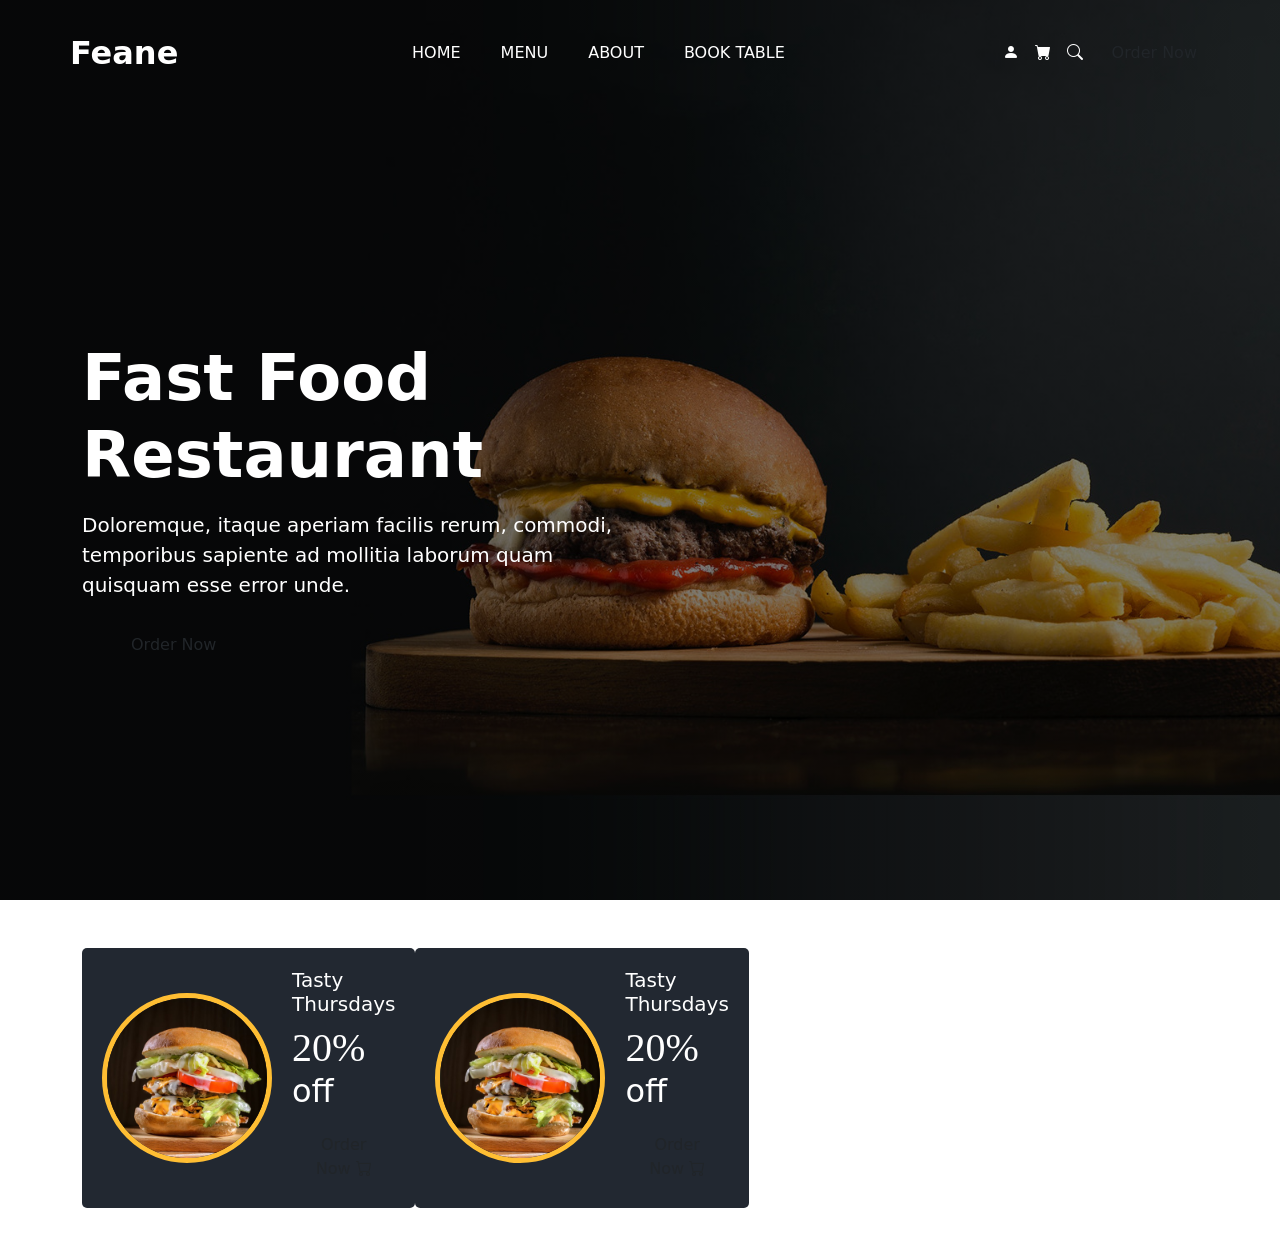
==== index.html @ 885e2698 "implement landing page hero and promotional offer cards" ====
<!DOCTYPE html>
<html lang="en">

<head>
    <meta charset="UTF-8">
    <meta name="viewport" content="width=device-width, initial-scale=1.0">
    <title>Document</title>
    <!-- css  -->
    <link rel="stylesheet" href="/styles/style.css">

    <!-- css BootStrap -->
    <link href="https://cdn.jsdelivr.net/npm/bootstrap@5.3.8/dist/css/bootstrap.min.css" rel="stylesheet"
        integrity="sha384-sRIl4kxILFvY47J16cr9ZwB07vP4J8+LH7qKQnuqkuIAvNWLzeN8tE5YBujZqJLB" crossorigin="anonymous">

    <!-- BootStrap Icon -->
    <link rel="stylesheet" href="https://cdn.jsdelivr.net/npm/bootstrap-icons@1.13.1/font/bootstrap-icons.min.css">
</head>

<body>
    <section class="hero-container d-flex flex-column">
        <nav class="navbar navbar-expand-lg navbar-dark container py-4">
            <a class="navbar-brand fs-2 fw-bold" href="#">Feane</a>

            <div class="collapse navbar-collapse d-flex justify-content-between">
                <ul class="navbar-nav mx-auto gap-4">
                    <li class="nav-item"><a class="nav-link text-white" href="#">HOME</a></li>
                    <li class="nav-item"><a class="nav-link text-white" href="#">MENU</a></li>
                    <li class="nav-item"><a class="nav-link text-white" href="#">ABOUT</a></li>
                    <li class="nav-item"><a class="nav-link text-white" href="#">BOOK TABLE</a></li>
                </ul>

                <div class="nav-actions d-flex align-items-center gap-3">
                    <i class="bi bi-person-fill text-white"></i>
                    <i class="bi bi-cart-fill text-white"></i>
                    <i class="bi bi-search text-white"></i>
                    <button class="btn btn-primary-custom rounded-pill">Order Now</button>
                </div>
            </div>
        </nav>

        <div class="container flex-grow-1 d-flex align-items-center">
            <div class="hero-content col-md-6">
                <h1 class="display-3 fw-bold mb-3">Fast Food Restaurant</h1>
                <p class="lead mb-4">
                    Doloremque, itaque aperiam facilis rerum, commodi, temporibus sapiente ad mollitia laborum quam
                    quisquam esse error unde.
                </p>
                <button class="btn btn-primary-custom rounded-pill px-5 py-2">Order Now</button>
            </div>
        </div>
    </section>

    <section class="offer-section py-5">
        <div class="container">
            <div class="row g-4">
                <div class="col-md-6 d-flex gap">
                    <article class="offer-card">
                        <div class="offer-card__img-box">
                            <img src="./image/o1.jpg" alt="Tasty Thursdays Pizza Offer">
                        </div>
                        <div class="offer-card__content">
                            <h5 class="offer-card__title">Tasty Thursdays</h5>
                            <h2 class="offer-card__discount">
                                <span>20%</span> off
                            </h2>
                            <button class="btn btn-primary-custom rounded-pill mt-2">Order Now <i
                                    class="bi bi-cart"></i></button>
                        </div>
                    </article>

                    <article class="offer-card">
                        <div class="offer-card__img-box">
                            <img src="./image/o1.jpg" alt="Tasty Thursdays Pizza Offer">
                        </div>
                        <div class="offer-card__content">
                            <h5 class="offer-card__title">Tasty Thursdays</h5>
                            <h2 class="offer-card__discount">
                                <span>20%</span> off
                            </h2>
                            <button class="btn btn-primary-custom rounded-pill mt-2">Order Now <i
                                    class="bi bi-cart"></i></button>
                        </div>
                    </article>
                </div>

            </div>
        </div>
    </section>

    
    <!-- BootStrap Script -->
    <script src="https://cdn.jsdelivr.net/npm/bootstrap@5.3.8/dist/js/bootstrap.bundle.min.js"
        integrity="sha384-FKyoEForCGlyvwx9Hj09JcYn3nv7wiPVlz7YYwJrWVcXK/BmnVDxM+D2scQbITxI"
        crossorigin="anonymous"></script>
</body>

</html>
---- styles/style.css ----
/* Custom Variables */
:root {
  --primary-yellow: #ffbe33;
  --dark-bg: #222831;
  --white: #ffffff;
}

* {
  margin: 0;
  padding: 0;
  box-sizing: border-box;
}

.hero-container {
  height: 100vh;
  background: linear-gradient(rgba(0,0,0,0.5), rgba(0,0,0,0.5)), url(../image/hero-bg.jpg);
  background-size: cover;
  background-position: center;
  color: var(--white);
}

.btn-primary-custom {
  background-color: var(--primary-yellow);
  color: var(--white);
  border: none;
  transition: 0.3s ease;
}

.btn-primary-custom:hover {
  background-color: #e69c00;
  transform: translateY(-2px);
}

/* Offer Section Styles - BEM Convention */
.offer-section {
  background-color: var(--white);
}

.offer-card {
  background-color: var(--dark-bg);
  display: flex;
  align-items: center;
  padding: 20px;
  border-radius: 5px;
  color: var(--white);
  transition: transform 0.3s ease;
}

.offer-card:hover {
  transform: scale(1.02);
}

.offer-card__img-box {
  width: 170px;
  height: 170px;
  min-width: 170px; /* Prevents image from shrinking */
  border: 5px solid var(--primary-yellow);
  border-radius: 50%;
  overflow: hidden;
  margin-right: 20px;
}

.offer-card__img-box img {
  width: 100%;
  height: 100%;
  object-fit: cover;
}

.offer-card__discount span {
  font-family: 'Dancing Script', cursive; /* Typical for restaurant sites */
  font-size: 2.5rem;
}
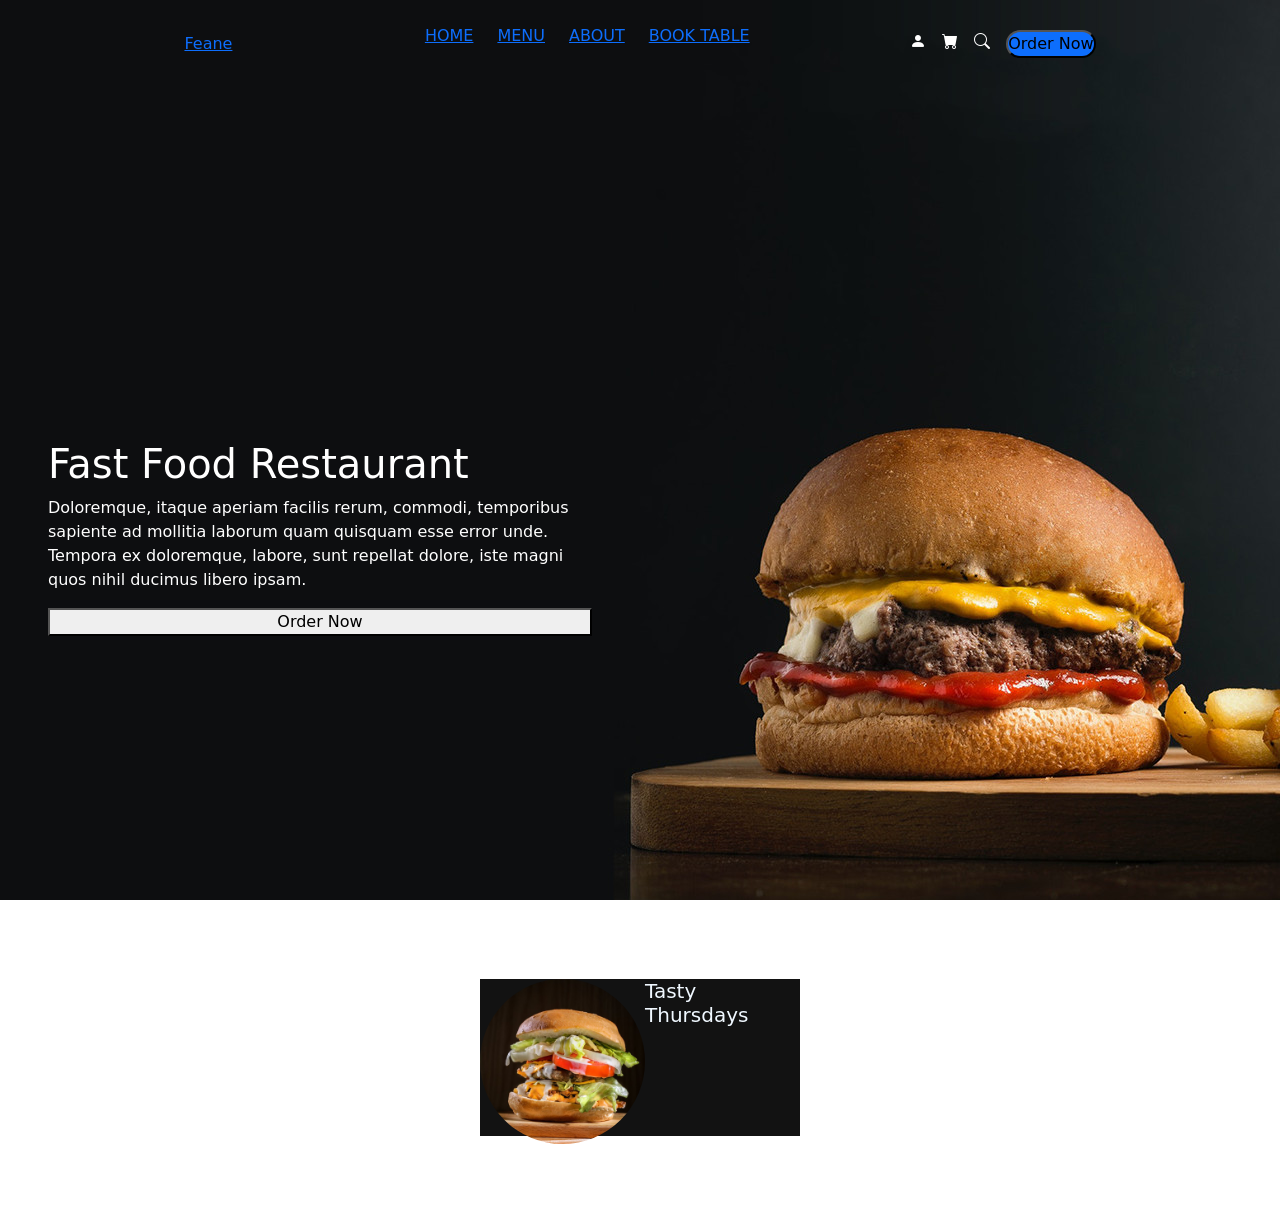
==== commit 9231de44: "create hero section and promotion section in landing page" ====
--- a/index.html
+++ b/index.html
@@ -17,77 +17,59 @@
 </head>
 
 <body>
-    <section class="hero-container d-flex flex-column">
-        <nav class="navbar navbar-expand-lg navbar-dark container py-4">
-            <a class="navbar-brand fs-2 fw-bold" href="#">Feane</a>
+    <div class="main">
+        <nav class="d-flex justify-content-evenly align-items-center p-4">
+            <div class="logo">
+                <a href="index.html">Feane</a>
+            </div>
 
-            <div class="collapse navbar-collapse d-flex justify-content-between">
-                <ul class="navbar-nav mx-auto gap-4">
-                    <li class="nav-item"><a class="nav-link text-white" href="#">HOME</a></li>
-                    <li class="nav-item"><a class="nav-link text-white" href="#">MENU</a></li>
-                    <li class="nav-item"><a class="nav-link text-white" href="#">ABOUT</a></li>
-                    <li class="nav-item"><a class="nav-link text-white" href="#">BOOK TABLE</a></li>
+            <div class="links">
+                <ul class="d-flex gap-4">
+                    <li><a href="">HOME</a></li>
+                    <li><a href="">MENU</a></li>
+                    <li><a href="">ABOUT</a></li>
+                    <li><a href="">BOOK TABLE</a></li>
                 </ul>
+            </div>
 
-                <div class="nav-actions d-flex align-items-center gap-3">
-                    <i class="bi bi-person-fill text-white"></i>
-                    <i class="bi bi-cart-fill text-white"></i>
-                    <i class="bi bi-search text-white"></i>
-                    <button class="btn btn-primary-custom rounded-pill">Order Now</button>
-                </div>
+            <div class="btns d-flex gap-3">
+                <i class="bi bi-person-fill"></i>
+                <i class="bi bi-cart-fill"></i>
+                <i class="bi bi-search"></i>
+
+                <button class="bg-primary rounded-pill">
+                    Order Now
+                </button>
             </div>
         </nav>
 
-        <div class="container flex-grow-1 d-flex align-items-center">
-            <div class="hero-content col-md-6">
-                <h1 class="display-3 fw-bold mb-3">Fast Food Restaurant</h1>
-                <p class="lead mb-4">
-                    Doloremque, itaque aperiam facilis rerum, commodi, temporibus sapiente ad mollitia laborum quam
-                    quisquam esse error unde.
-                </p>
-                <button class="btn btn-primary-custom rounded-pill px-5 py-2">Order Now</button>
+        <div class="hero h-100 w-50 d-flex justify-content-center flex-column align-content-start p-5">
+            <h1>
+                Fast Food Restaurant
+            </h1>
+
+            <p>
+                Doloremque, itaque aperiam facilis rerum, commodi, temporibus sapiente ad mollitia laborum quam quisquam
+                esse error unde. Tempora ex doloremque, labore, sunt repellat dolore, iste magni quos nihil ducimus
+                libero ipsam.
+            </p>
+
+            <button>
+                Order Now
+            </button>
+        </div>
+    </div>
+
+    <!-- offer Section -->
+    <section class="offer-section d-flex align-items-center justify-content-center">
+        <div class="cards h-50 w-25 d-flex">
+            <img src="./image/o1.jpg" alt="first">
+            <div class="description">
+                <h5>Tasty Thursdays</h5>
             </div>
         </div>
+        
     </section>
-
-    <section class="offer-section py-5">
-        <div class="container">
-            <div class="row g-4">
-                <div class="col-md-6 d-flex gap">
-                    <article class="offer-card">
-                        <div class="offer-card__img-box">
-                            <img src="./image/o1.jpg" alt="Tasty Thursdays Pizza Offer">
-                        </div>
-                        <div class="offer-card__content">
-                            <h5 class="offer-card__title">Tasty Thursdays</h5>
-                            <h2 class="offer-card__discount">
-                                <span>20%</span> off
-                            </h2>
-                            <button class="btn btn-primary-custom rounded-pill mt-2">Order Now <i
-                                    class="bi bi-cart"></i></button>
-                        </div>
-                    </article>
-
-                    <article class="offer-card">
-                        <div class="offer-card__img-box">
-                            <img src="./image/o1.jpg" alt="Tasty Thursdays Pizza Offer">
-                        </div>
-                        <div class="offer-card__content">
-                            <h5 class="offer-card__title">Tasty Thursdays</h5>
-                            <h2 class="offer-card__discount">
-                                <span>20%</span> off
-                            </h2>
-                            <button class="btn btn-primary-custom rounded-pill mt-2">Order Now <i
-                                    class="bi bi-cart"></i></button>
-                        </div>
-                    </article>
-                </div>
-
-            </div>
-        </div>
-    </section>
-
-    
     <!-- BootStrap Script -->
     <script src="https://cdn.jsdelivr.net/npm/bootstrap@5.3.8/dist/js/bootstrap.bundle.min.js"
         integrity="sha384-FKyoEForCGlyvwx9Hj09JcYn3nv7wiPVlz7YYwJrWVcXK/BmnVDxM+D2scQbITxI"
--- a/styles/style.css
+++ b/styles/style.css
@@ -1,72 +1,51 @@
-/* Custom Variables */
-:root {
-  --primary-yellow: #ffbe33;
-  --dark-bg: #222831;
-  --white: #ffffff;
-}
-
 * {
   margin: 0;
   padding: 0;
   box-sizing: border-box;
 }
 
-.hero-container {
-  height: 100vh;
-  background: linear-gradient(rgba(0,0,0,0.5), rgba(0,0,0,0.5)), url(../image/hero-bg.jpg);
-  background-size: cover;
-  background-position: center;
-  color: var(--white);
+html,
+body {
+  width: 100%;
+  height: 100%;
 }
 
-.btn-primary-custom {
-  background-color: var(--primary-yellow);
-  color: var(--white);
-  border: none;
-  transition: 0.3s ease;
+.main{
+  height: 100vh;
+  background-image: url(../image/hero-bg.jpg);
+  object-fit: cover;
+  color: white;
 }
 
-.btn-primary-custom:hover {
-  background-color: #e69c00;
-  transform: translateY(-2px);
+.hero{
+  width: 50vh;
+}
+.links ul{
+  list-style: none;
 }
 
-/* Offer Section Styles - BEM Convention */
-.offer-section {
-  background-color: var(--white);
+section{
+  height: 50vh;
 }
 
-.offer-card {
-  background-color: var(--dark-bg);
-  display: flex;
-  align-items: center;
-  padding: 20px;
-  border-radius: 5px;
-  color: var(--white);
-  transition: transform 0.3s ease;
+.offer-section{
+  height: 35%;
+  width: 100%;
+  background-color: white;
 }
 
-.offer-card:hover {
-  transform: scale(1.02);
+.offer-section .cards{
+  background-color: #121212;
+  color: aliceblue;
+  height: 415px;
+  width: 555px;
 }
 
-.offer-card__img-box {
-  width: 170px;
-  height: 170px;
-  min-width: 170px; /* Prevents image from shrinking */
-  border: 5px solid var(--primary-yellow);
+.offer-section .cards img {
+  object-fit: cover;
   border-radius: 50%;
-  overflow: hidden;
-  margin-right: 20px;
-}
+  border-color: yellow;
+  height: 165px;
+  width: 165px;
 
-.offer-card__img-box img {
-  width: 100%;
-  height: 100%;
-  object-fit: cover;
-}
-
-.offer-card__discount span {
-  font-family: 'Dancing Script', cursive; /* Typical for restaurant sites */
-  font-size: 2.5rem;
 }
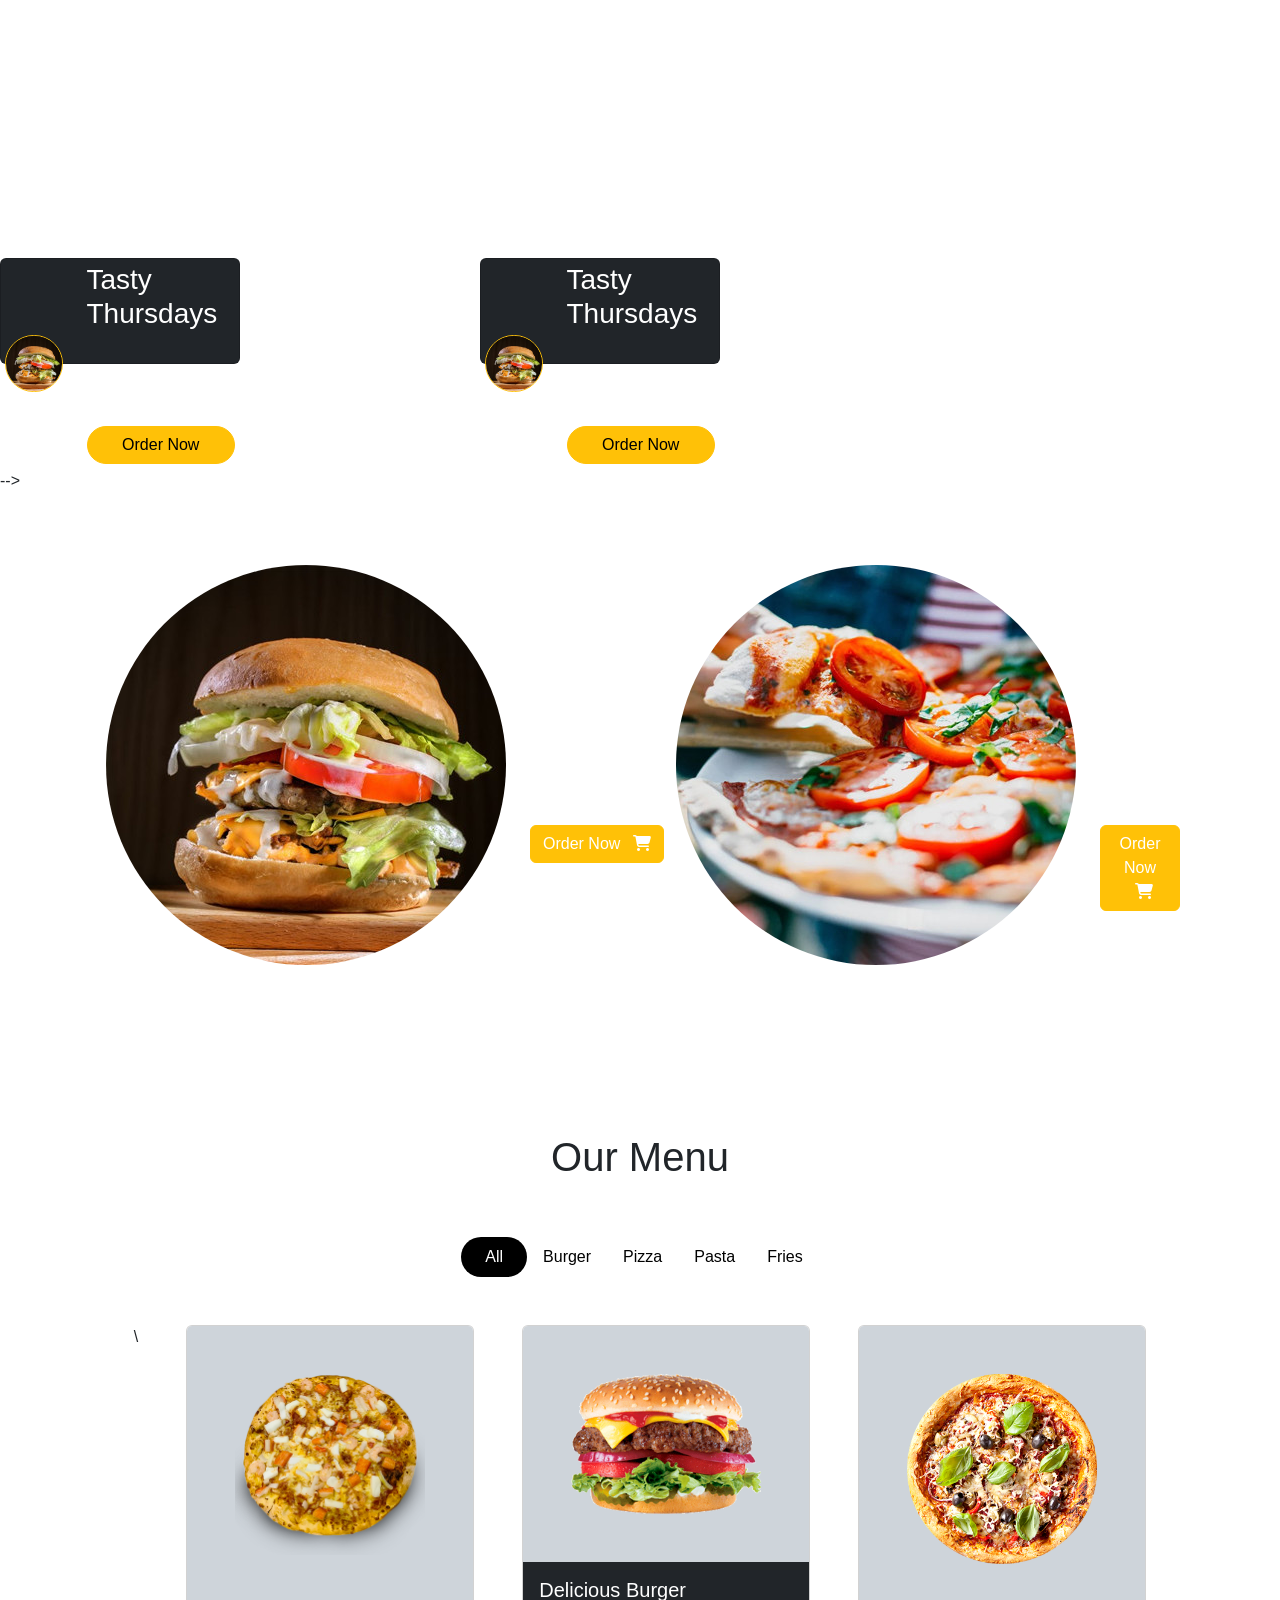
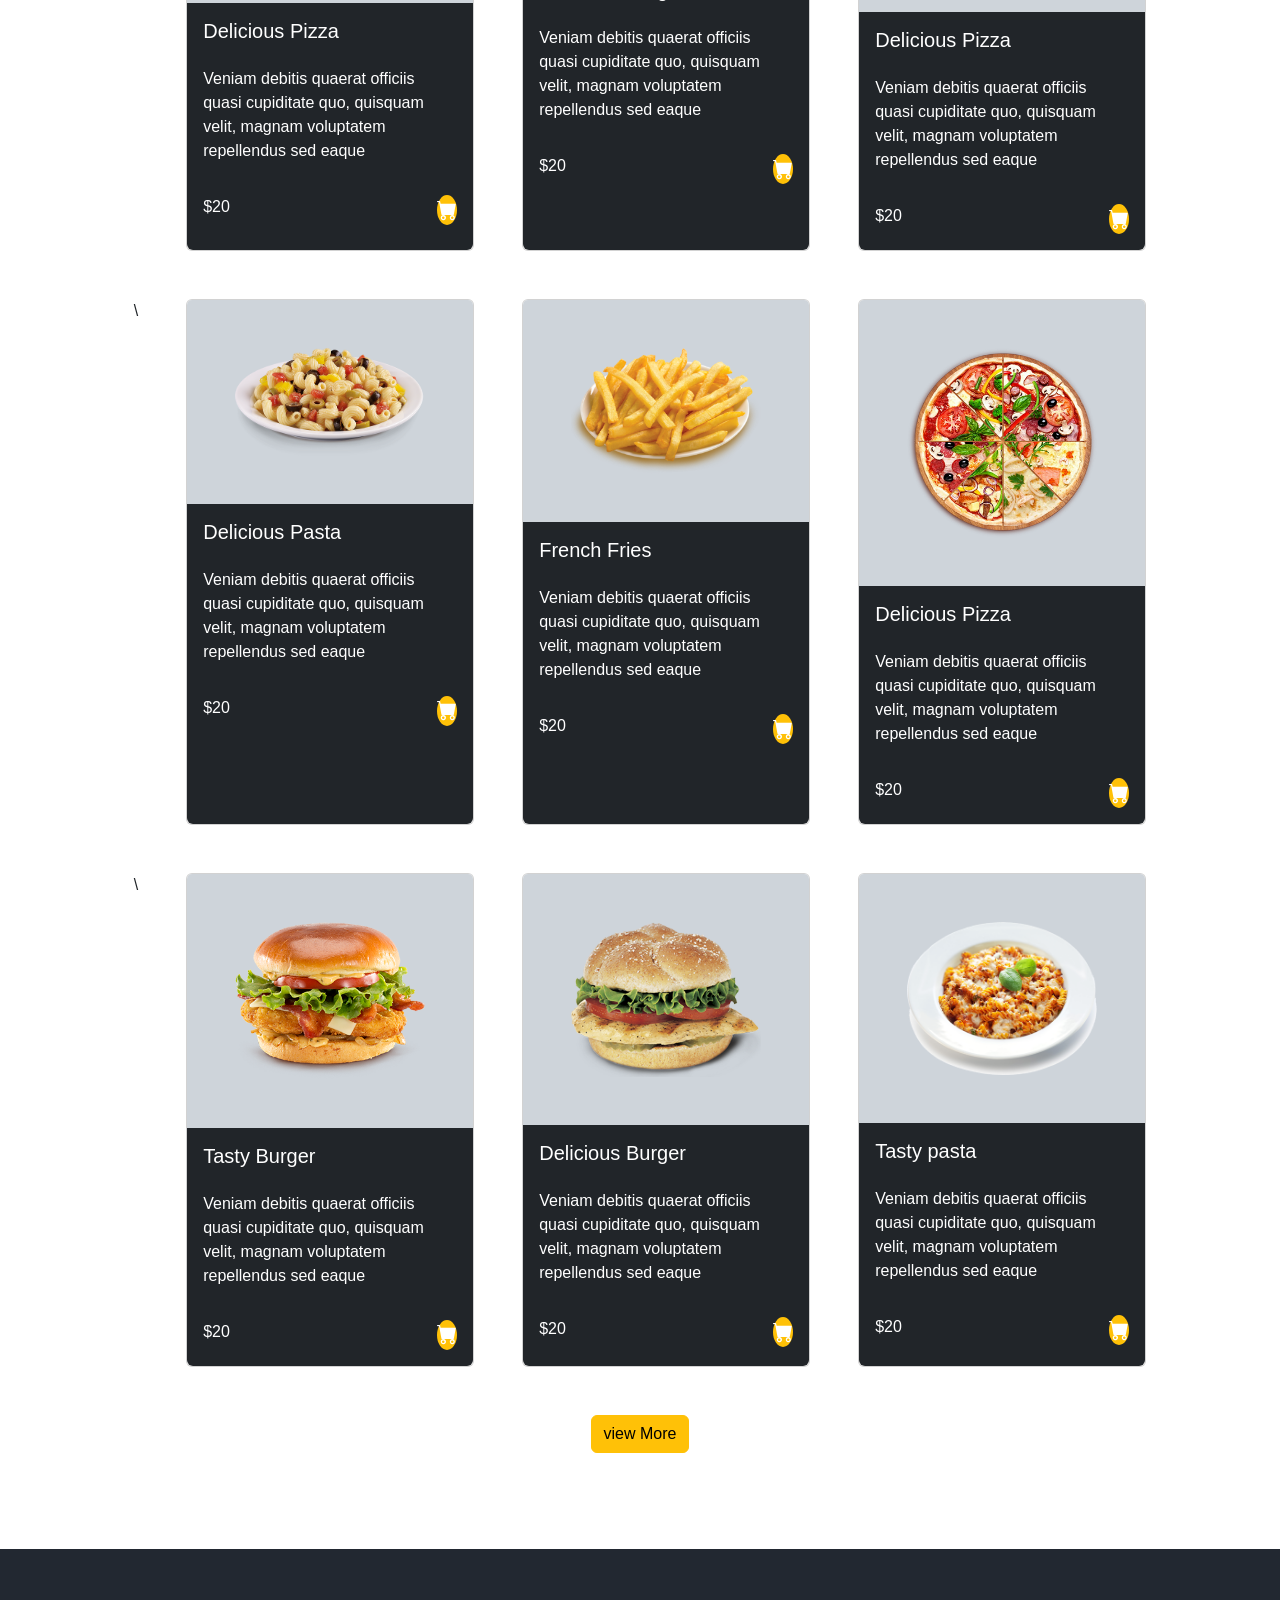
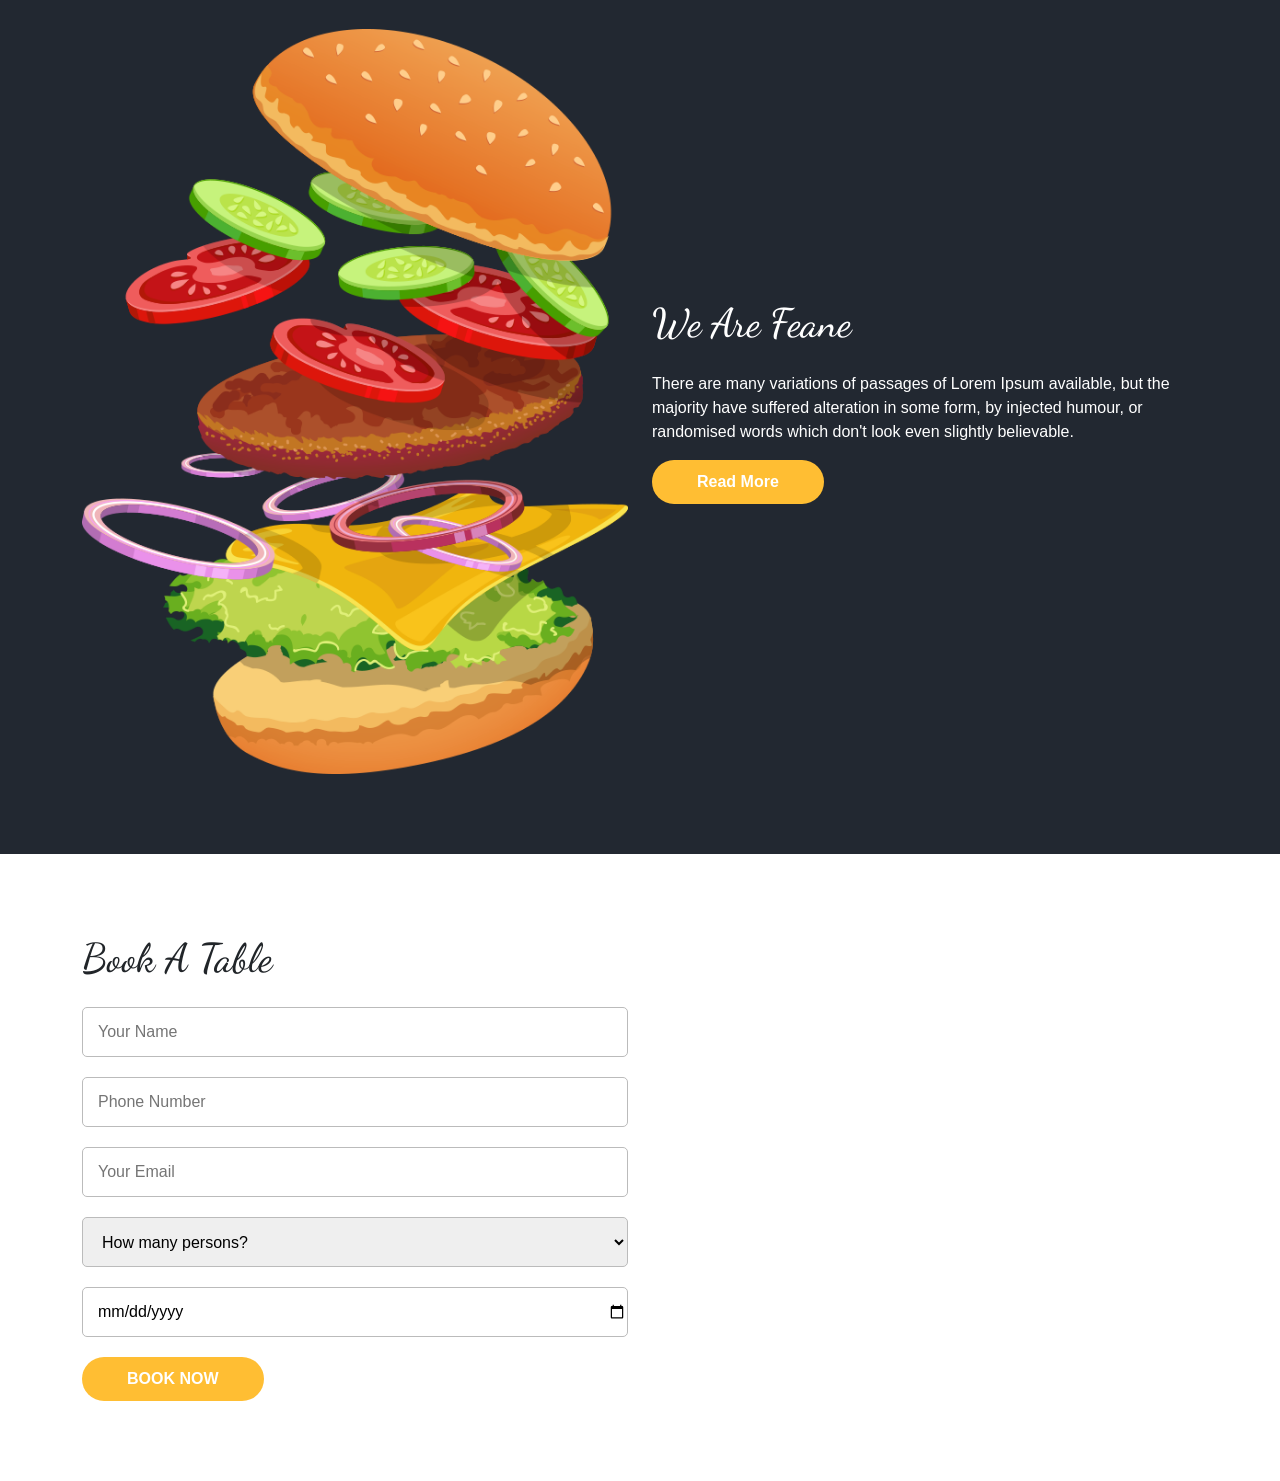
==== commit 1c0fc6b4: "combine all pages and create one landing page" ====
--- a/index.html
+++ b/index.html
@@ -1,79 +1,430 @@
-<!DOCTYPE html>
+<!doctype html>
 <html lang="en">
 
 <head>
-    <meta charset="UTF-8">
-    <meta name="viewport" content="width=device-width, initial-scale=1.0">
+    <meta charset="UTF-8" />
+    <meta name="viewport" content="width=device-width, initial-scale=1.0" />
+
+    <link href="https://cdn.jsdelivr.net/npm/bootstrap@5.3.8/dist/css/bootstrap.min.css" rel="stylesheet"
+        integrity="sha384-sRIl4kxILFvY47J16cr9ZwB07vP4J8+LH7qKQnuqkuIAvNWLzeN8tE5YBujZqJLB" crossorigin="anonymous" />
+
+    <link rel="stylesheet" href="https://cdn.jsdelivr.net/npm/bootstrap-icons@1.13.1/font/bootstrap-icons.min.css" />
+    <link rel="stylesheet" href="../styles/style.css" />
+
+    <link href="https://fonts.googleapis.com/css2?family=Dancing+Script:wght@700&display=swap" rel="stylesheet" />
+
+    <link rel="stylesheet" href="https://cdnjs.cloudflare.com/ajax/libs/font-awesome/6.5.1/css/all.min.css" />
+
     <title>Document</title>
-    <!-- css  -->
-    <link rel="stylesheet" href="/styles/style.css">
-
-    <!-- css BootStrap -->
-    <link href="https://cdn.jsdelivr.net/npm/bootstrap@5.3.8/dist/css/bootstrap.min.css" rel="stylesheet"
-        integrity="sha384-sRIl4kxILFvY47J16cr9ZwB07vP4J8+LH7qKQnuqkuIAvNWLzeN8tE5YBujZqJLB" crossorigin="anonymous">
-
-    <!-- BootStrap Icon -->
-    <link rel="stylesheet" href="https://cdn.jsdelivr.net/npm/bootstrap-icons@1.13.1/font/bootstrap-icons.min.css">
 </head>
 
 <body>
-    <div class="main">
-        <nav class="d-flex justify-content-evenly align-items-center p-4">
-            <div class="logo">
-                <a href="index.html">Feane</a>
-            </div>
-
-            <div class="links">
-                <ul class="d-flex gap-4">
-                    <li><a href="">HOME</a></li>
-                    <li><a href="">MENU</a></li>
-                    <li><a href="">ABOUT</a></li>
-                    <li><a href="">BOOK TABLE</a></li>
+    <nav class="navbar navbar-expand-lg navbar-dark navbar-section py-3">
+        <div class="container">
+            <a class="navbar-brand logo text-white" href="#">Feane</a>
+
+            <button class="navbar-toggler" type="button" data-bs-toggle="collapse" data-bs-target="#navbarContent">
+                <span class="navbar-toggler-icon"></span>
+            </button>
+
+            <div class="collapse navbar-collapse justify-content-center" id="navbarContent">
+                <ul class="navbar-nav gap-lg-4 text-center">
+                    <li class="nav-item">
+                        <a class="nav-link text-white" href="#">HOME</a>
+                    </li>
+                    <li class="nav-item">
+                        <a class="nav-link active text-white" href="#">MENU</a>
+                    </li>
+                    <li class="nav-item">
+                        <a class="nav-link text-white" href="#">ABOUT</a>
+                    </li>
+                    <li class="nav-item">
+                        <a class="nav-link text-white" href="#">BOOK TABLE</a>
+                    </li>
                 </ul>
             </div>
 
-            <div class="btns d-flex gap-3">
-                <i class="bi bi-person-fill"></i>
-                <i class="bi bi-cart-fill"></i>
-                <i class="bi bi-search"></i>
-
-                <button class="bg-primary rounded-pill">
-                    Order Now
-                </button>
-            </div>
-        </nav>
-
-        <div class="hero h-100 w-50 d-flex justify-content-center flex-column align-content-start p-5">
-            <h1>
-                Fast Food Restaurant
-            </h1>
-
-            <p>
-                Doloremque, itaque aperiam facilis rerum, commodi, temporibus sapiente ad mollitia laborum quam quisquam
-                esse error unde. Tempora ex doloremque, labore, sunt repellat dolore, iste magni quos nihil ducimus
-                libero ipsam.
-            </p>
-
-            <button>
-                Order Now
-            </button>
+            <div class="d-flex align-items-center gap-3">
+                <i class="bi bi-person-fill text-white"></i>
+                <i class="bi bi-cart-fill text-white"></i>
+                <i class="bi bi-search text-white"></i>
+
+                <button class="btn text-white order-btn">Order Online</button>
+            </div>
+        </div>
+    </nav>
+
+    <section id="hero-section" class="hero-bg">
+        <div class="h-100 w-100 d-flex justify-content-center align-items-center">
+            <div class="h-75 w-75">
+                <div class="d-flex flex-column gap-3">
+                    <h1 class="logo text-white">Fast Food Restaurant</h1>
+                    <p class="text-white">
+                        Doloremque, itaque aperiam facilis rerum, commodi, temporibus
+                        sapiente ad mollitia laborum quam quisquam esse error unde.
+                        Tempora ex doloremque, labore, sunt repellat dolore, iste magni
+                        quos nihil ducimus libero ipsam.
+                    </p>
+
+                    <button class="btn text-white btn-md order-btn p-1 w-25">
+                        Order Now
+                    </button>
+                </div>
+            </div>
+        </div>
+    </section>
+
+
+
+
+    <div class="w-75 d-flex">
+        <div class=" d-flex">
+            <div class="card bg-dark text-white p-1 w-50 h-50 rounded">
+                <div class="d-flex align-items-center gap-4">
+                    <img class="img-fluid rounded-circle border border-warning w-25" src="image/o1.jpg" />
+
+                    <div class="d-flex flex-column gap-3">
+                        <h3 class="logo">Tasty Thursdays</h3>
+                        <h1 class="logo d-inline-flex align-items-baseline">
+                            20% <sub class="fs-6">Off</sub>
+                        </h1>
+                        <button class="btn btn-warning rounded-pill">Order Now</button>
+                    </div>
+                </div>
+            </div>
+        </div>
+        <div class="">
+            <div class="card bg-dark text-white p-1 w-50 h-50 rounded">
+                <div class="d-flex align-items-center gap-4">
+                    <img class="img-fluid rounded-circle border border-warning w-25" src="image/o1.jpg" />
+
+                    <div class="d-flex flex-column gap-3">
+                        <h3 class="logo">Tasty Thursdays</h3>
+                        <h1 class="logo d-inline-flex align-items-baseline">
+                            20% <sub class="fs-6">Off</sub>
+                        </h1>
+                        <button class="btn btn-warning rounded-pill">Order Now</button>
+                    </div>
+                </div>
+            </div>
         </div>
     </div>
 
-    <!-- offer Section -->
-    <section class="offer-section d-flex align-items-center justify-content-center">
-        <div class="cards h-50 w-25 d-flex">
-            <img src="./image/o1.jpg" alt="first">
-            <div class="description">
-                <h5>Tasty Thursdays</h5>
-            </div>
-        </div>
-        
+    </section> -->
+    <section>
+        <div class="container py-5">
+            <div class="row g-4">
+                <div class="col-lg-6">
+                    <div class="offer-card text-white rounded p-4 d-flex align-items-center h-100">
+                        <img src="image/o1.jpg" alt="Burger" class="offer-img rounded-circle me-4" />
+
+                        <div>
+                            <h2 class="offer-title mb-3">Tasty Thursdays</h2>
+
+                            <h1 class="offer-text mb-3">20% <small>Off</small></h1>
+
+                            <button class="btn btn-warning text-white order-btn">
+                                Order Now
+                                <i class="fa-solid fa-cart-shopping ms-2"></i>
+                            </button>
+                        </div>
+                    </div>
+                </div>
+
+                <div class="col-lg-6">
+                    <div class="offer-card text-white rounded p-4 d-flex align-items-center h-100">
+                        <img src="image/o2.jpg" alt="Pizza" class="offer-img rounded-circle me-4" />
+
+                        <div>
+                            <h2 class="offer-title mb-3">Pizza Days</h2>
+
+                            <h1 class="offer-text mb-3">15% <small>Off</small></h1>
+
+                            <button class="btn btn-warning text-white order-btn">
+                                Order Now
+                                <i class="fa-solid fa-cart-shopping ms-2"></i>
+                            </button>
+                        </div>
+                    </div>
+                </div>
+            </div>
+        </div>
     </section>
-    <!-- BootStrap Script -->
-    <script src="https://cdn.jsdelivr.net/npm/bootstrap@5.3.8/dist/js/bootstrap.bundle.min.js"
-        integrity="sha384-FKyoEForCGlyvwx9Hj09JcYn3nv7wiPVlz7YYwJrWVcXK/BmnVDxM+D2scQbITxI"
-        crossorigin="anonymous"></script>
+
+    <section id="menu-section" class="bg-white mt-5 p-5">
+        <div class="d-flex flex-column h-75 gap-5">
+            <div class="d-flex w-100 justify-content-center">
+                <h1 class="logo fs-1">Our Menu</h1>
+            </div>
+
+            <div id="sortlist" class="d-flex justify-content-center">
+                <ul class="nav nav-pills">
+                    <li class="nav-item">
+                        <a class="nav-link active rounded-pill px-4 bg-black" href="#">All</a>
+                    </li>
+                    <li class="nav-item">
+                        <a class="nav-link text-black" href="#">Burger</a>
+                    </li>
+                    <li class="nav-item">
+                        <a class="nav-link text-black" href="#">Pizza</a>
+                    </li>
+                    <li class="nav-item">
+                        <a class="nav-link text-black" href="#">Pasta</a>
+                    </li>
+                    <li class="nav-item">
+                        <a class="nav-link text-black" href="#">Fries</a>
+                    </li>
+                </ul>
+            </div>
+
+            <div id="menucard">
+                <div class="w-100 d-flex flex-column gap-5">
+
+                    <!-- row1 -->
+
+
+                    <div id="row1" class="d-flex justify-content-center gap-5 flex-row">
+
+                        <!-- card1 -->\
+
+                        <div id="card1" class="card rounded-start" style="width: 18rem">
+                            <img src="image/f1.png" class="card-img-top bg-dark-subtle p-5" alt="..." />
+                            <div class="card-body d-flex flex-column gap-3 p- bg-dark rounded-bottom">
+                                <h5 class="card-title text-white">Delicious Pizza</h5>
+                                <p class="card-text text-white">
+                                    Veniam debitis quaerat officiis quasi cupiditate quo, quisquam velit, magnam
+                                    voluptatem repellendus
+                                    sed eaque
+                                </p>
+                                <div class="d-flex justify-content-between"><span class="text-white">$20</span> <span
+                                        class="icon rounded-circle bg-warning d-flex align-items-center justify-content-center text-white fs-5 "><i
+                                            class="bi bi-cart-fill fw-bolder"></i></span></div>
+                            </div>
+                        </div>
+
+
+                        <!-- card2 -->
+
+
+                        <div id="card2" class="card rounded-start" style="width: 18rem">
+                            <img src="image/f2.png" class="card-img-top bg-dark-subtle p-5 " alt="..." />
+                            <div class="card-body d-flex flex-column gap-3 p-3 bg-dark rounded-bottom">
+                                <h5 class="card-title text-white">Delicious Burger</h5>
+                                <p class="card-text text-white">
+                                    Veniam debitis quaerat officiis quasi cupiditate quo, quisquam velit, magnam
+                                    voluptatem repellendus
+                                    sed eaque
+                                </p>
+                                <div class="d-flex justify-content-between"><span class="text-white">$20</span> <span
+                                        class="icon rounded-circle bg-warning d-flex align-items-center justify-content-center text-white fs-5 "><i
+                                            class="bi bi-cart-fill fw-bolder"></i></span></div>
+                            </div>
+                        </div>
+
+
+                        <!-- card3 -->
+
+                        <div id="card2" class="card rounded-start" style="width: 18rem">
+                            <img src="image/f3.png" class="card-img-top bg-dark-subtle p-5 " alt="..." />
+                            <div class="card-body d-flex flex-column gap-3 p-3 bg-dark rounded-bottom">
+                                <h5 class="card-title text-white">Delicious Pizza</h5>
+                                <p class="card-text text-white">
+                                    Veniam debitis quaerat officiis quasi cupiditate quo, quisquam velit, magnam
+                                    voluptatem repellendus
+                                    sed eaque
+                                </p>
+                                <div class="d-flex justify-content-between"><span class="text-white">$20</span> <span
+                                        class="icon rounded-circle bg-warning d-flex align-items-center justify-content-center text-white fs-5 "><i
+                                            class="bi bi-cart-fill fw-bolder"></i></span></div>
+                            </div>
+                        </div>
+
+
+
+                    </div>
+
+                    <!-- row2 -->
+
+                    <div id="row2" class="d-flex justify-content-center gap-5 flex-row">
+
+                        <!-- card1 -->\
+
+                        <div id="card1" class="card rounded-start" style="width: 18rem">
+                            <img src="image/f4.png" class="card-img-top bg-dark-subtle p-5" alt="..." />
+                            <div class="card-body d-flex flex-column gap-3 p- bg-dark rounded-bottom">
+                                <h5 class="card-title text-white">Delicious Pasta</h5>
+                                <p class="card-text text-white">
+                                    Veniam debitis quaerat officiis quasi cupiditate quo, quisquam velit, magnam
+                                    voluptatem repellendus
+                                    sed eaque
+                                </p>
+                                <div class="d-flex justify-content-between"><span class="text-white">$20</span> <span
+                                        class="icon rounded-circle bg-warning d-flex align-items-center justify-content-center text-white fs-5 "><i
+                                            class="bi bi-cart-fill fw-bolder"></i></span></div>
+                            </div>
+                        </div>
+
+
+                        <!-- card2 -->
+
+
+                        <div id="card2" class="card rounded-start" style="width: 18rem">
+                            <img src="image/f5.png" class="card-img-top bg-dark-subtle p-5 " alt="..." />
+                            <div class="card-body d-flex flex-column gap-3 p-3 bg-dark rounded-bottom">
+                                <h5 class="card-title text-white">French Fries</h5>
+                                <p class="card-text text-white">
+                                    Veniam debitis quaerat officiis quasi cupiditate quo, quisquam velit, magnam
+                                    voluptatem repellendus
+                                    sed eaque
+                                </p>
+                                <div class="d-flex justify-content-between"><span class="text-white">$20</span> <span
+                                        class="icon rounded-circle bg-warning d-flex align-items-center justify-content-center text-white fs-5 "><i
+                                            class="bi bi-cart-fill fw-bolder"></i></span></div>
+                            </div>
+                        </div>
+
+
+                        <!-- card3 -->
+
+                        <div id="card2" class="card rounded-start" style="width: 18rem">
+                            <img src="image/f6.png" class="card-img-top bg-dark-subtle p-5 " alt="..." />
+                            <div class="card-body d-flex flex-column gap-3 p-3 bg-dark rounded-bottom">
+                                <h5 class="card-title text-white">Delicious Pizza</h5>
+                                <p class="card-text text-white">
+                                    Veniam debitis quaerat officiis quasi cupiditate quo, quisquam velit, magnam
+                                    voluptatem repellendus
+                                    sed eaque
+                                </p>
+                                <div class="d-flex justify-content-between"><span class="text-white">$20</span> <span
+                                        class="icon rounded-circle bg-warning d-flex align-items-center justify-content-center text-white fs-5 "><i
+                                            class="bi bi-cart-fill fw-bolder"></i></span></div>
+                            </div>
+                        </div>
+
+
+
+                    </div>
+
+
+                    <!-- row3 -->
+
+
+                    <div id="row1" class="d-flex justify-content-center gap-5 flex-row">
+
+                        <!-- card1 -->\
+
+                        <div id="card1" class="card rounded-start" style="width: 18rem">
+                            <img src="image/f7.png" class="card-img-top bg-dark-subtle p-5" alt="..." />
+                            <div class="card-body d-flex flex-column gap-3 p- bg-dark rounded-bottom">
+                                <h5 class="card-title text-white">Tasty Burger</h5>
+                                <p class="card-text text-white">
+                                    Veniam debitis quaerat officiis quasi cupiditate quo, quisquam velit, magnam
+                                    voluptatem repellendus
+                                    sed eaque
+                                </p>
+                                <div class="d-flex justify-content-between"><span class="text-white">$20</span> <span
+                                        class="icon rounded-circle bg-warning d-flex align-items-center justify-content-center text-white fs-5 "><i
+                                            class="bi bi-cart-fill fw-bolder"></i></span></div>
+                            </div>
+                        </div>
+
+
+                        <!-- card2 -->
+
+
+                        <div id="card2" class="card rounded-start" style="width: 18rem">
+                            <img src="image/f8.png" class="card-img-top bg-dark-subtle p-5 " alt="..." />
+                            <div class="card-body d-flex flex-column gap-3 p-3 bg-dark rounded-bottom">
+                                <h5 class="card-title text-white">Delicious Burger</h5>
+                                <p class="card-text text-white">
+                                    Veniam debitis quaerat officiis quasi cupiditate quo, quisquam velit, magnam
+                                    voluptatem repellendus
+                                    sed eaque
+                                </p>
+                                <div class="d-flex justify-content-between"><span class="text-white">$20</span> <span
+                                        class="icon rounded-circle bg-warning d-flex align-items-center justify-content-center text-white fs-5 "><i
+                                            class="bi bi-cart-fill fw-bolder"></i></span></div>
+                            </div>
+                        </div>
+
+
+                        <!-- card3 -->
+
+                        <div id="card3" class="card rounded-start" style="width: 18rem">
+                            <img src="image/f9.png" class="card-img-top bg-dark-subtle p-5 " alt="..." />
+                            <div class="card-body d-flex flex-column gap-3 p-3 bg-dark rounded-bottom">
+                                <h5 class="card-title text-white">Tasty pasta</h5>
+                                <p class="card-text text-white">
+                                    Veniam debitis quaerat officiis quasi cupiditate quo, quisquam velit, magnam
+                                    voluptatem repellendus
+                                    sed eaque
+                                </p>
+                                <div class="d-flex justify-content-between"><span class="text-white">$20</span> <span
+                                        class="icon rounded-circle bg-warning d-flex align-items-center justify-content-center text-white fs-5 "><i
+                                            class="bi bi-cart-fill fw-bolder"></i></span></div>
+                            </div>
+                        </div>
+
+
+
+                    </div>
+
+
+
+
+
+                </div>
+                <div class="d-flex justify-content-center align-items-center m-5"><button type=""
+                        class="btn btn-warning bg-warning">view More</button></div>
+                <div></div>
+            </div>
+        </div>
+    </section>
+
+    <section class="first-section">
+        <div class="container">
+            <div class="row align-items-center">
+                <div class="col-md-6">
+                    <img src="../image/about-img.png" alt="Burger" class="img-fluid">
+                </div>
+                <div class="col-md-6 text-white">
+                    <h2 class="title-font">We Are Feane</h2>
+                    <p>There are many variations of passages of Lorem Ipsum available, but the majority have suffered
+                        alteration in some form, by injected humour, or randomised words which don't look even slightly
+                        believable.</p>
+                    <a href="#" class="yellow-btn">Read More</a>
+                </div>
+            </div>
+        </div>
+    </section>
+
+    <section class="second-section">
+        <div class="container">
+            <h2 class="title-font">Book A Table</h2>
+            <div class="row">
+                <div class="col-md-6">
+                    <form>
+                        <input type="text" placeholder="Your Name" class="my-input">
+                        <input type="text" placeholder="Phone Number" class="my-input">
+                        <input type="email" placeholder="Your Email" class="my-input">
+                        <select class="my-input">
+                            <option>How many persons?</option>
+                            <option>2</option>
+                            <option>4</option>
+                        </select>
+                        <input type="date" class="my-input">
+                        <button type="button" class="yellow-btn">BOOK NOW</button>
+                    </form>
+                </div>
+                <div class="col-md-6">
+                    <div class="map-box">
+                        <iframe src="https://www.google.com/maps/embed" width="100%" height="350"
+                            style="border:0; border-radius: 15px;"></iframe>
+                    </div>
+                </div>
+            </div>
+        </div>
+    </section>
 </body>
 
 </html>
--- a/styles/style.css
+++ b/styles/style.css
@@ -1,51 +1,55 @@
-* {
-  margin: 0;
-  padding: 0;
-  box-sizing: border-box;
+body {
+    margin: 0;
+    font-family: 'Open Sans', sans-serif;
+    background-color: #ffffff;
 }
 
-html,
-body {
-  width: 100%;
-  height: 100%;
+.first-section {
+    background-color: #222831;
+    padding: 80px 0;
 }
 
-.main{
-  height: 100vh;
-  background-image: url(../image/hero-bg.jpg);
-  object-fit: cover;
-  color: white;
+.second-section {
+    padding: 80px 0;
+    background-color: #ffffff;
 }
 
-.hero{
-  width: 50vh;
-}
-.links ul{
-  list-style: none;
+.title-font {
+    font-family: 'Dancing Script', cursive;
+    font-size: 40px;
+    margin-bottom: 25px;
 }
 
-section{
-  height: 50vh;
+.text-white {
+    color: #ffffff;
 }
 
-.offer-section{
-  height: 35%;
-  width: 100%;
-  background-color: white;
+.yellow-btn {
+    background-color: #ffbe33;
+    color: #ffffff;
+    padding: 10px 45px;
+    border-radius: 40px;
+    text-decoration: none;
+    display: inline-block;
+    border: none;
+    font-weight: 600;
 }
 
-.offer-section .cards{
-  background-color: #121212;
-  color: aliceblue;
-  height: 415px;
-  width: 555px;
+.my-input {
+    width: 100%;
+    height: 50px;
+    border: 1px solid #bbbbbb;
+    margin-bottom: 20px;
+    padding-left: 15px;
+    border-radius: 5px;
+    display: block;
 }
 
-.offer-section .cards img {
-  object-fit: cover;
-  border-radius: 50%;
-  border-color: yellow;
-  height: 165px;
-  width: 165px;
+.img-fluid {
+    max-width: 100%;
+    height: auto;
+}
 
+.map-box {
+    width: 100%;
 }
